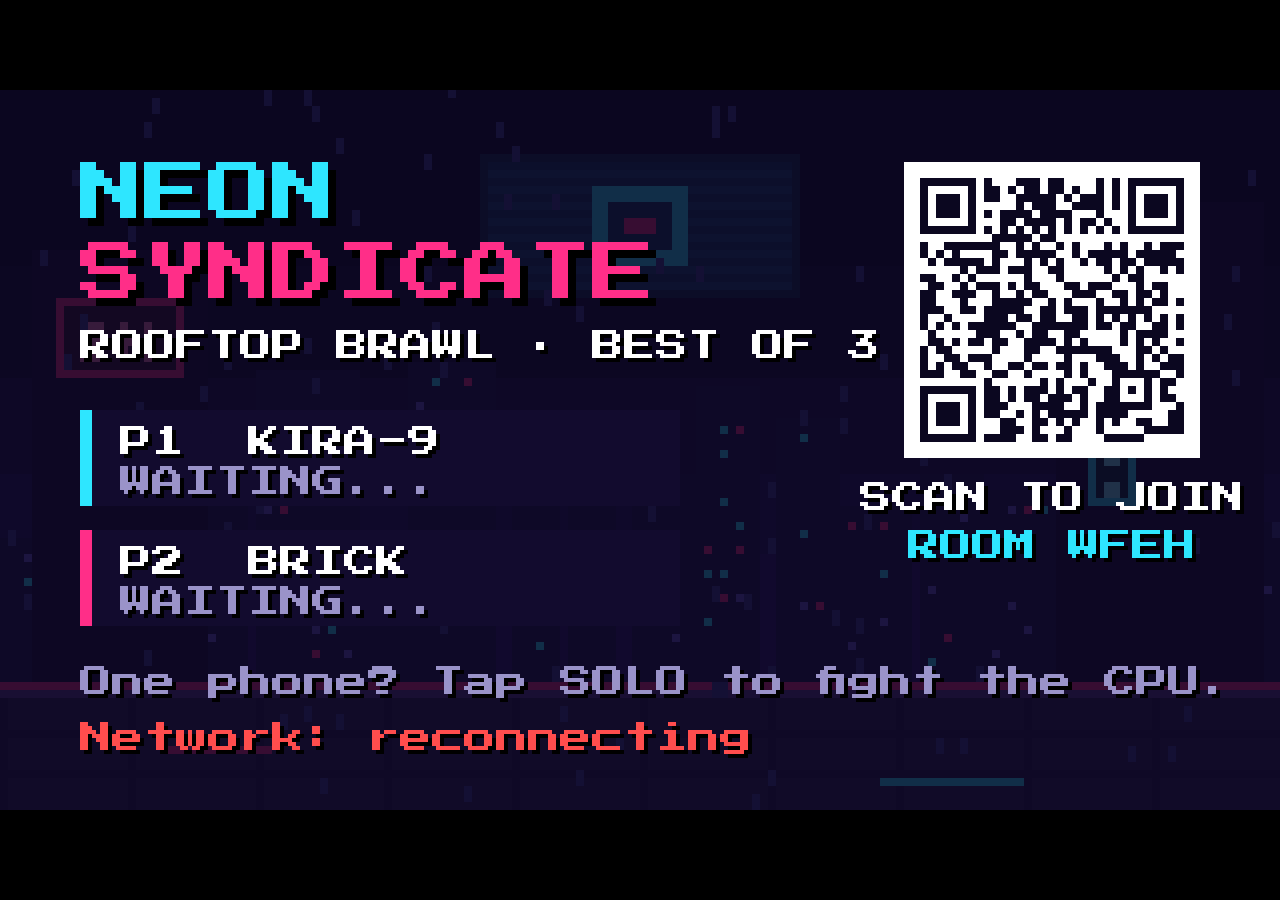
==== index.html @ dd6c7e87 "Neon Syndicate Phase 1: projector fighter with iPhone motion controllers" ====
<!doctype html>
<html lang="en">
<head>
<meta charset="utf-8">
<meta name="viewport" content="width=device-width, initial-scale=1">
<title>Neon Syndicate</title>
<link rel="manifest" href="manifest.webmanifest">
<link rel="icon" href="icon-192.png">
<meta name="theme-color" content="#0b0720">
<link rel="preconnect" href="https://fonts.googleapis.com">
<link href="https://fonts.googleapis.com/css2?family=Press+Start+2P&display=swap" rel="stylesheet">
<style>
  html, body { margin: 0; height: 100%; background: #000; overflow: hidden; }
  body { display: flex; align-items: center; justify-content: center; }
  canvas { image-rendering: pixelated; image-rendering: crisp-edges; display: block; cursor: pointer; }
</style>
</head>
<body>
<canvas id="game" aria-label="Neon Syndicate game screen"></canvas>
<script src="js/vendor/peerjs.min.js"></script>
<script src="js/vendor/qrcode.js"></script>
<script src="js/sprites.js"></script>
<script src="js/game.js"></script>
</body>
</html>
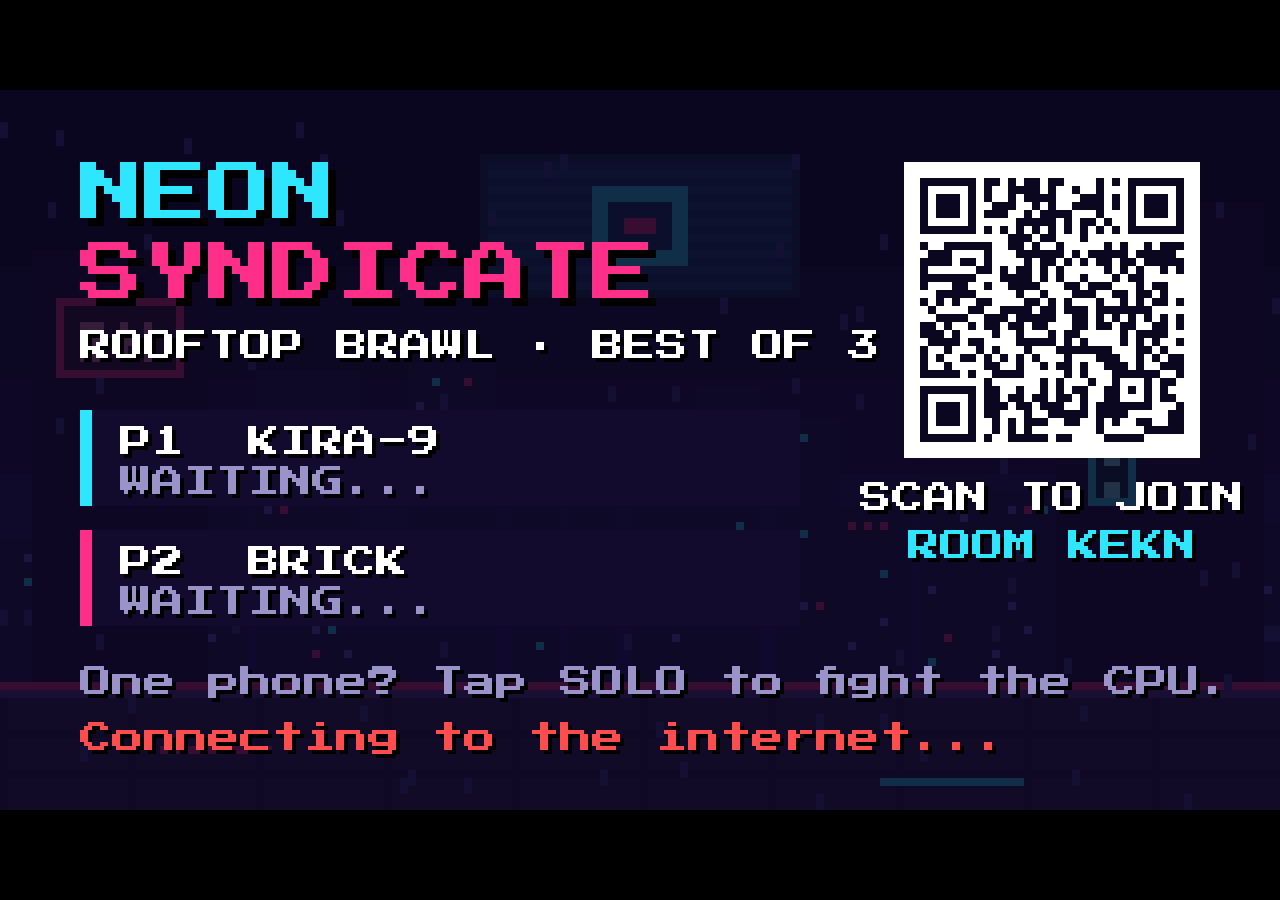
==== commit 8daddf94: "Backup connection: relay through a public MQTT server when the direct link fails - Phones try the di" ====
--- a/index.html
+++ b/index.html
@@ -18,6 +18,7 @@
 <body>
 <canvas id="game" aria-label="Neon Syndicate game screen"></canvas>
 <script src="js/vendor/peerjs.min.js"></script>
+<script src="js/vendor/mqtt.min.js"></script>
 <script src="js/vendor/qrcode.js"></script>
 <script src="js/sprites.js"></script>
 <script src="js/game.js"></script>
